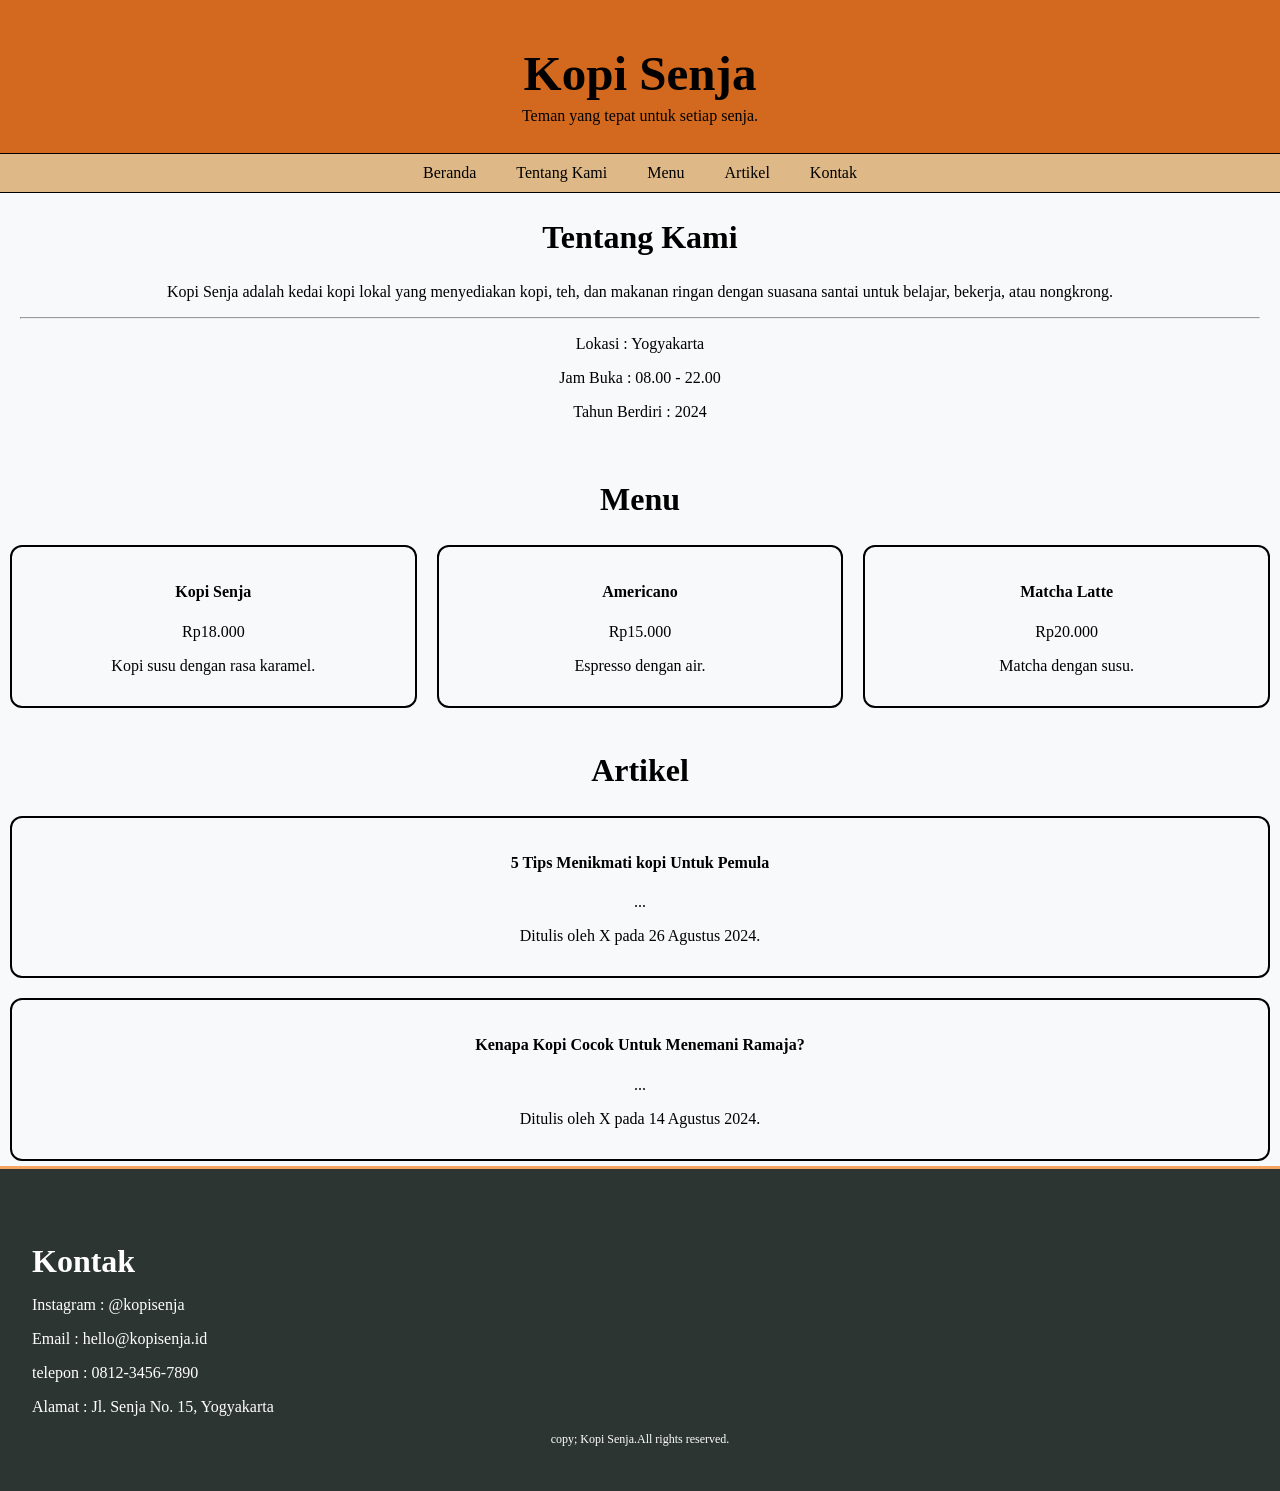
==== website-kedaikopisenja/index.html @ 4ceaa318 "baru" ====
<!DOCTYPE html>
<html>
<head>
	<meta charset="utf-8">
	<meta name="viewport" content="width=device-width, initial-scale=1">
	<link rel="stylesheet" href="style.css">
	<title>Kedai Kopi Senja | Teman Yang Tepat Untuk Setiap Senja</title>
</head>
<body>
	<header>
		<h1>Kopi Senja</h1>
		<p class="temenh1">Teman yang tepat untuk setiap senja.</p>
	</header>
	<nav>
		<a class="navedit" href="#beranda">Beranda</a>
		<a class="navedit" href="#tentang_kami">Tentang Kami</a>
		<a class="navedit" href="#menu">Menu</a>
		<a class="navedit" href="#artikel">Artikel</a>
		<a class="navedit" href="#kontak">Kontak</a>
	</nav>
	<main>
		<section id="tentang_kami">
			<h2>Tentang Kami</h2>
			<p>Kopi Senja adalah kedai kopi lokal yang menyediakan kopi, teh, dan makanan ringan dengan suasana santai untuk belajar, bekerja, atau nongkrong.</p>
			<hr>
			<p>Lokasi        : Yogyakarta</p>
			<p>Jam Buka      : 08.00 - 22.00</p>
			<p>Tahun Berdiri : 2024</p><br>
		</section>
		<h2>Menu</h2>
		<section id="menu">
			<article>
				<h4>Kopi Senja</h4>
				<p>Rp18.000</p>
				<p>Kopi susu dengan rasa karamel.</p>
			</article>
			<article>
				<h4>Americano</h4>
				<p>Rp15.000</p>
				<p>Espresso dengan air.</p>
			</article>
			<article>
				<h4>Matcha Latte</h4>
				<p>Rp20.000</p>
				<p>Matcha dengan susu.</p>
			</article>
		</section><br>
		<h2>Artikel</h2>
		<section id="artikel">
			<article>
				<h4>5 Tips Menikmati kopi Untuk Pemula</h4>
				<p>...</p>
				<p>Ditulis oleh X pada 26 Agustus 2024.</p>
			</article>
			<article>
				<h4>Kenapa Kopi Cocok Untuk Menemani Ramaja?</h4>
				<p>...</p>
				<p>Ditulis oleh X pada 14 Agustus 2024.</p>
			</article>
		</section>
	</main>
	<footer>
		<h4 id="kontak">Kontak</h4>
		<p>Instagram : @kopisenja</p>
		<p>Email : hello@kopisenja.id</p>
		<p>telepon : 0812-3456-7890</p>
		<p>Alamat : Jl. Senja No. 15, Yogyakarta</p>
		<p class="terakhir">copy; Kopi Senja.All rights reserved.</p>
	</footer>
</body>
</html>
---- website-kedaikopisenja/style.css ----
body {
	padding: 0px;
	margin: 0px;
	background-color: #f8f9fa;
}
header {
	background-color: #D2691E;
	padding: 12px;
	text-align: center;
	border-bottom: 1px solid black;
}
h1 {
	font-size: 49px;
	margin-bottom: 0px;
}
.temenh1 {
	margin-top: 5px;
}
nav {
	padding: 10px;
	background-color: #DEB887;
	display: flex;
	gap: 40px;
	justify-content: center;
	text-align: center;
	flex-wrap: wrap;
	border-bottom: 1px solid black;
}
.navedit {
	text-decoration: none;
	color: inherit;
}
#tentang_kami {
	margin: 20px;
	text-align: center;
}
#menu{
	display: grid;
	grid-template-columns: repeat(auto-fit, minmax(100px, 1fr));
	gap: 20px;
	margin: 0px 10px;
}
article {
	padding: 15px;
	text-align: center;
	border: 2px solid black;
	border-radius: 12px;

}
h2 {
	text-align: center;
	font-size: 32px;
}

#artikel {
	display: flex;
	flex-direction: column;
	justify-content: center;
	align-items: stretch;
	flex-wrap: wrap;
	flex: 1;
	gap: 20px;
	margin: 0px 10px 5px 10px;
}
footer {
	background-color: #2c3531;
	color: white;
	padding: 32px;
	border-top: 3px solid sandybrown;
}
#kontak {
	font-size: 32px;
	margin-bottom: 0px;
}
.terakhir {
	text-align: center;
	font-size: 12px;
}
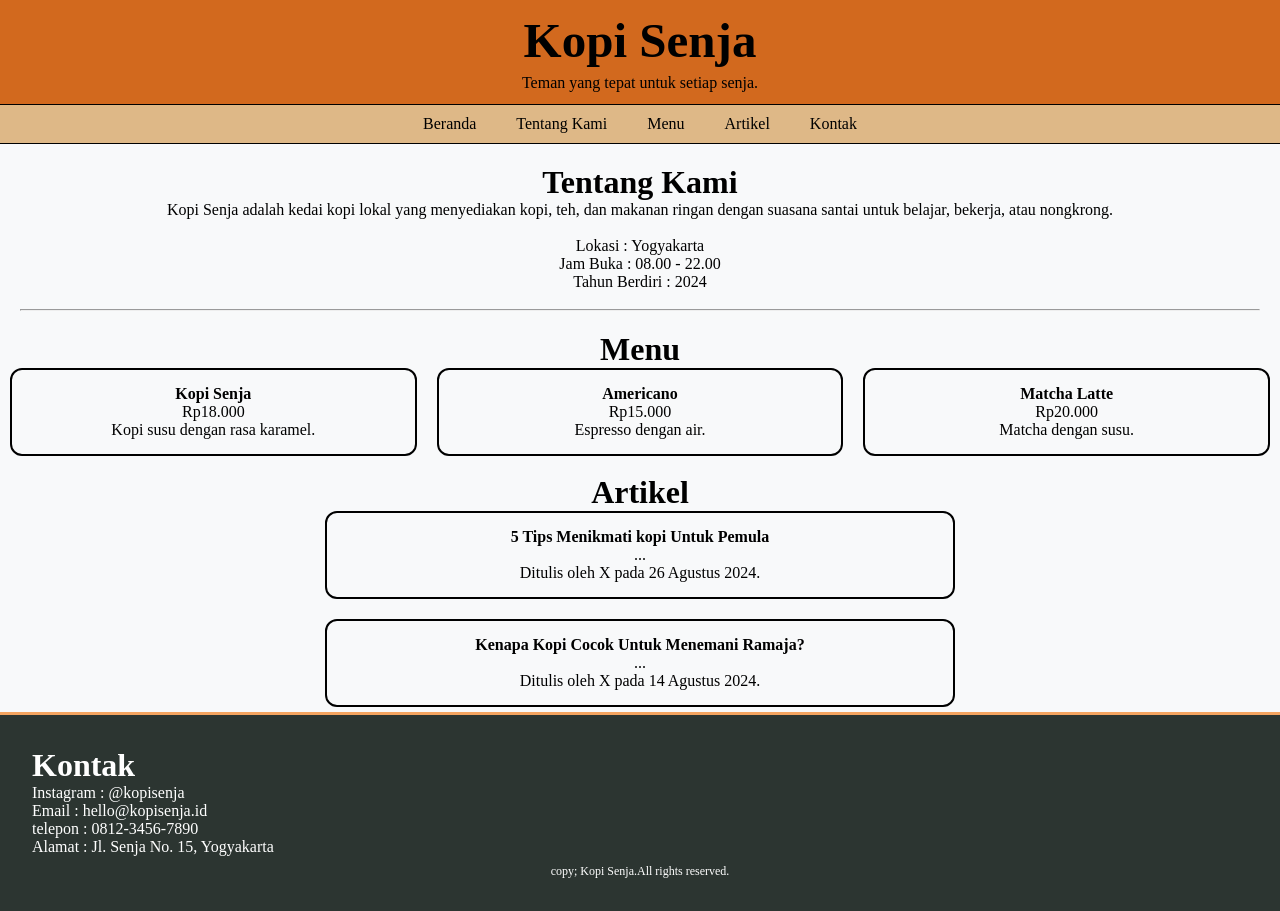
==== commit 0af2d691: "belajar css responsive device" ====
--- a/website-kedaikopisenja/index.html
+++ b/website-kedaikopisenja/index.html
@@ -21,11 +21,11 @@
 	<main>
 		<section id="tentang_kami">
 			<h2>Tentang Kami</h2>
-			<p>Kopi Senja adalah kedai kopi lokal yang menyediakan kopi, teh, dan makanan ringan dengan suasana santai untuk belajar, bekerja, atau nongkrong.</p>
-			<hr>
+			<p>Kopi Senja adalah kedai kopi lokal yang menyediakan kopi, teh, dan makanan ringan dengan suasana santai untuk belajar, bekerja, atau nongkrong.</p><br>
+			
 			<p>Lokasi        : Yogyakarta</p>
 			<p>Jam Buka      : 08.00 - 22.00</p>
-			<p>Tahun Berdiri : 2024</p><br>
+			<p>Tahun Berdiri : 2024</p><br><hr>
 		</section>
 		<h2>Menu</h2>
 		<section id="menu">
--- a/website-kedaikopisenja/style.css
+++ b/website-kedaikopisenja/style.css
@@ -1,6 +1,9 @@
-body {
+* {
+	box-sizing: border-box;
 	padding: 0px;
 	margin: 0px;
+}
+body {
 	background-color: #f8f9fa;
 }
 header {
@@ -36,7 +39,7 @@
 }
 #menu{
 	display: grid;
-	grid-template-columns: repeat(auto-fit, minmax(100px, 1fr));
+	grid-template-columns: repeat(3, 1fr);
 	gap: 20px;
 	margin: 0px 10px;
 }
@@ -56,11 +59,18 @@
 	display: flex;
 	flex-direction: column;
 	justify-content: center;
-	align-items: stretch;
+	align-items: center;
 	flex-wrap: wrap;
 	flex: 1;
 	gap: 20px;
 	margin: 0px 10px 5px 10px;
+}
+#artikel article {
+	padding: 15px;
+	text-align: center;
+	width: 50%;
+	border: 2px solid black;
+	border-radius: 12px;
 }
 footer {
 	background-color: #2c3531;
@@ -75,4 +85,81 @@
 .terakhir {
 	text-align: center;
 	font-size: 12px;
+	margin-top: 8px;
+}
+@media (max-width: 600px) {
+	#menu{
+		display: grid;
+		grid-template-columns: 1fr;
+		gap: 10px;
+		margin: 0px 15px;
+	}
+	nav {
+		padding: 5px;
+		background-color: #DEB887;
+		display: flex;
+		gap: 5px;
+		flex-direction: column;
+		border-bottom: 1px solid black;
+		font-size: 8px;
+	}
+	#artikel {
+		display: flex;
+		flex-direction: column;
+		justify-content: center;
+		align-items: center;
+		flex-wrap: wrap;
+		flex: 1;
+		gap: 20px;
+		margin: 0px 10px 5px 10px;
+	}
+	#artikel article {
+		padding: 5px;
+		text-align: center;
+		width: 100%;
+		border: 2px solid black;
+		border-radius: 12px;
+	}
+	header {
+		background-color: #D2691E;
+		padding: 10px;
+		text-align: center;
+		border-bottom: 1px solid black;
+		font-size: 12px;
+	}
+	h1 {
+		font-size: 32px;
+		margin-bottom: 0px;
+	}
+	#tentang_kami {
+		margin: 10px;
+		text-align: center;
+		font-size: 12px;
+	}
+	h2 {
+		font-size: 24px;
+	}
+	article {
+	padding: 10px;
+	text-align: center;
+	border: 2px solid black;
+	border-radius: 8px;
+	font-size: 12px;
+	}
+	footer {
+		background-color: #2c3531;
+		color: white;
+		padding: 20px;
+		border-top: 3px solid sandybrown;
+		font-size: 12px;
+	}
+	#kontak {
+		font-size: 24px;
+		margin-bottom: 0px;
+	}
+	.terakhir {
+		text-align: center;
+		font-size: 6px;
+		margin-top: 5px;
+	}
 }
